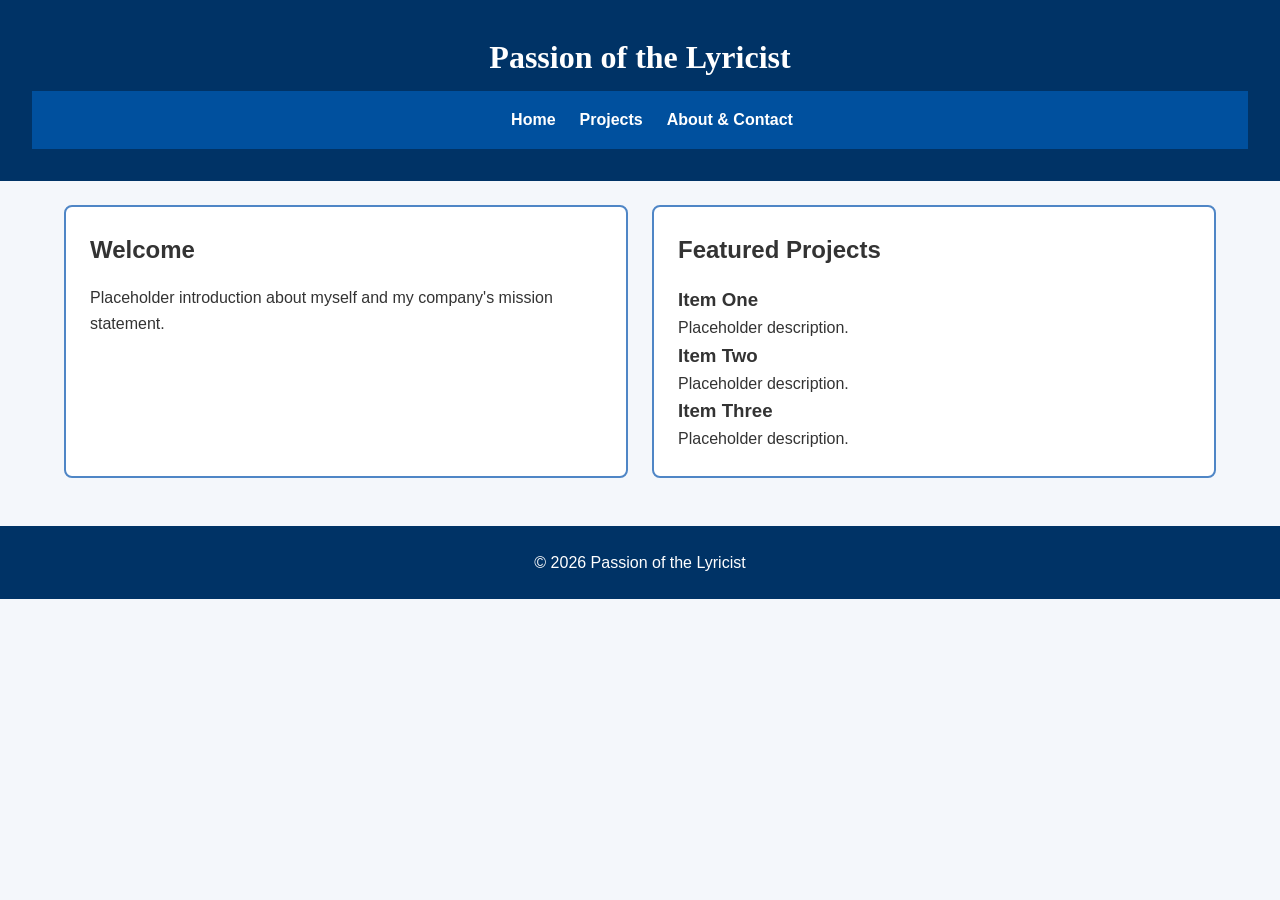
==== index.html @ c26fd036 "First Commit" ====
<!DOCTYPE html>
<html lang="en">

<head>
    <meta charset="UTF-8">
    <meta name="viewport" content="width=device-width, initial-scale=1.0">
    <title>My Portfolio | Home</title>
    <link rel="stylesheet" href="assets/css/style.css">
</head>

<body>

<header>
    <h1>Passion of the Lyricist</h1>

    <nav>
        <ul>
            <li><a href="index.html">Home</a></li>
            <li><a href="projects.html">Projects</a></li>
            <li><a href="about.html">About & Contact</a></li>
        </ul>
    </nav>
</header>

<main>

<section>
    <h2>Welcome</h2>
    <p>Placeholder introduction about myself and my company's mission statement.</p>
</section>

<section>
    <h2>Featured Projects</h2>

    <article>
        <h3>Item One</h3>
        <p>Placeholder description.</p>
    </article>

    <article>
        <h3>Item Two</h3>
        <p>Placeholder description.</p>
    </article>

    <article>
        <h3>Item Three</h3>
        <p>Placeholder description.</p>
    </article>

</section>

</main>

<footer>
    <p>&copy; 2026 Passion of the Lyricist</p>
</footer>

</body>
</html>
---- assets/css/style.css ----
/* ---------- Reset ---------- */

* {
    margin: 0;
    padding: 0;
    box-sizing: border-box;
}

/* ---------- Type Selectors ---------- */

body {
    font-family: "Poppins", Arial, sans-serif;
    background-color: #f4f7fb;
    color: #333;
    line-height: 1.6;
}

header {
    background-color: #003366;
    color: white;
    text-align: center;
    padding: 32px;
}

header h1 {
    font-family: "Merriweather", serif;
    margin-bottom: 8px;
}

nav {
    background-color: #00509e;
    padding: 16px;
}

nav ul {
    display: flex;
    justify-content: center;
    gap: 24px;
    list-style: none;
}

nav a {
    color: white;
    text-decoration: none;
    font-weight: bold;
}

nav a:hover {
    color: #ffd166;
}

/* ---------- Flexbox Layout ---------- */

main {
    display: flex;
    gap: 24px;
    padding: 24px;
    max-width: 1200px;
    margin: auto;
    flex-wrap: wrap;
}

section {
    flex: 1;
    min-width: 320px;
    background: white;
    border: 2px solid #4f86c6;
    border-radius: 8px;
    padding: 24px;
}

section h2 {
    margin-bottom: 16px;
}

img {
    width: 100%;
    max-width: 300px;
    display: block;
    margin: 16px auto;
    border: 4px solid #003366;
    border-radius: 8px;
}

ul,
ol {
    margin-left: 24px;
}

footer {
    background-color: #003366;
    color: white;
    text-align: center;
    padding: 24px;
    margin-top: 24px;
}

/* ---------- Class Selector ---------- */

.highlight {
    color: #00509e;
    font-weight: bold;
}

/* ---------- ID Selector ---------- */

#goals {
    background-color: #e8f4ff;
}

/* ---------- Tablet ---------- */

@media (max-width: 768px) {

    nav ul {
        flex-direction: column;
        align-items: center;
        gap: 16px;
    }

    main {
        flex-direction: column;
    }
}

/* ---------- Mobile ---------- */

@media (max-width: 480px) {

    header {
        padding: 24px 16px;
    }

    main {
        padding: 16px;
    }

    section {
        min-width: auto;
        padding: 16px;
    }

    img {
        max-width: 100%;
    }

    body {
        font-size: 15px;
    }
}
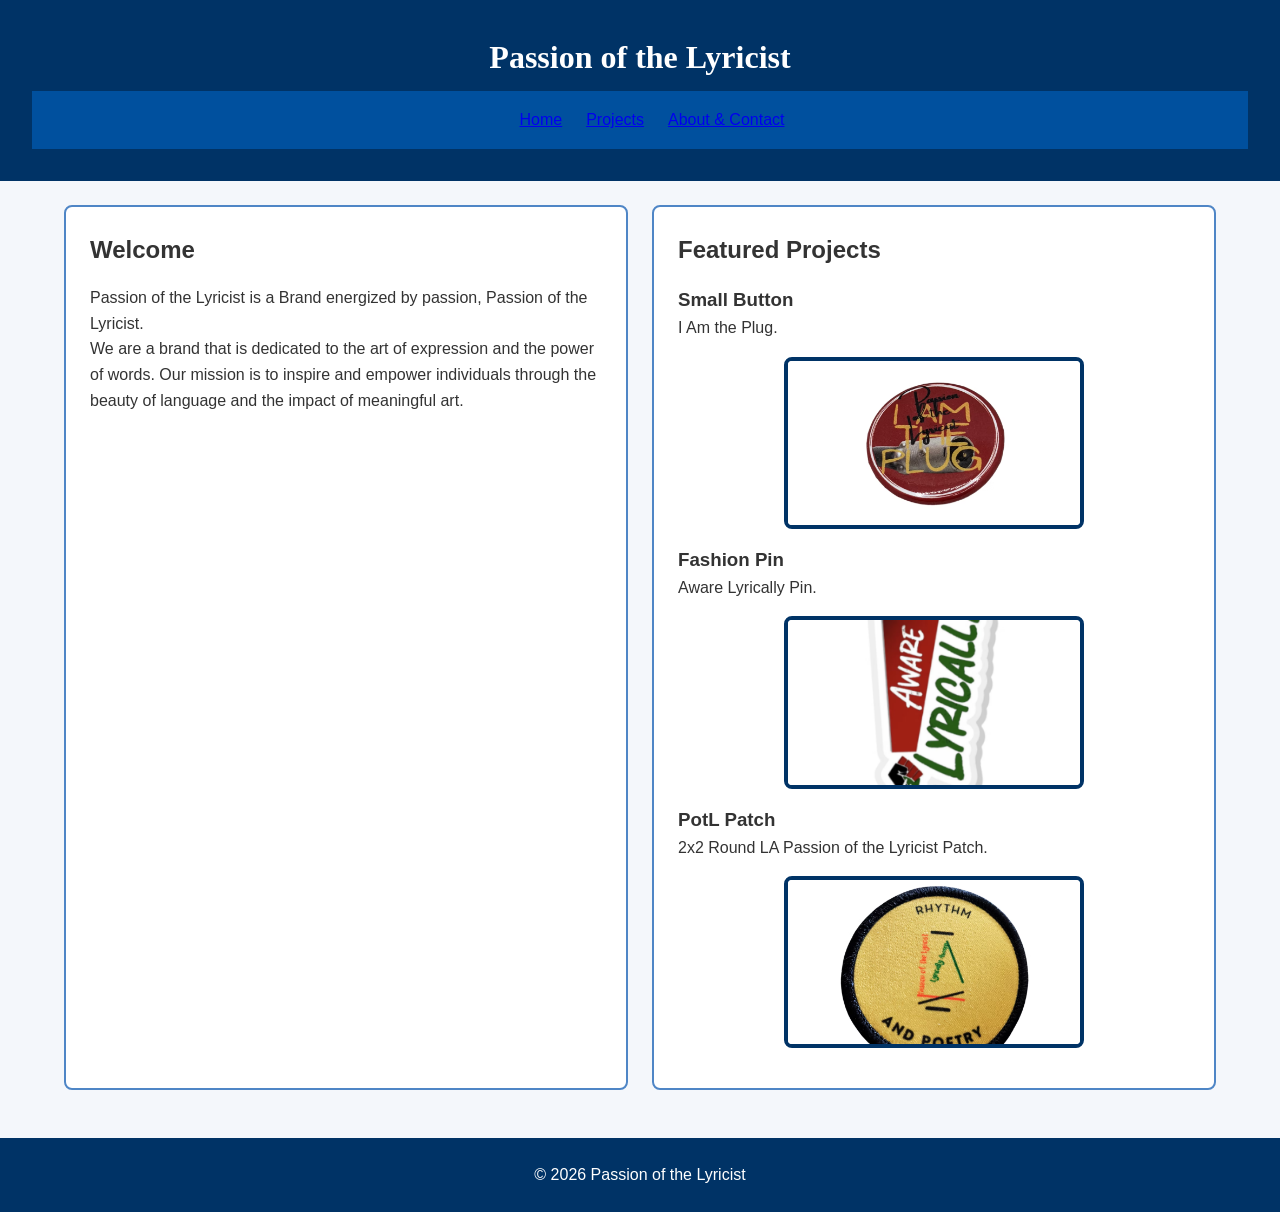
==== commit 4465ba3d: "Capstone First Draft" ====
--- a/index.html
+++ b/index.html
@@ -26,25 +26,29 @@
 
 <section>
     <h2>Welcome</h2>
-    <p>Placeholder introduction about myself and my company's mission statement.</p>
+    <p>Passion of the Lyricist is a Brand energized by passion, Passion of the Lyricist.</p>
+    <p>We are a brand that is dedicated to the art of expression and the power of words. Our mission is to inspire and empower individuals through the beauty of language and the impact of meaningful art.</p>
 </section>
 
 <section>
     <h2>Featured Projects</h2>
 
     <article>
-        <h3>Item One</h3>
-        <p>Placeholder description.</p>
+        <h3>Small Button</h3>
+        <p>I Am the Plug.</p>
+        <img src="assets/images/IAmthePlug.avif" alt="I Am the Plug">
     </article>
 
     <article>
-        <h3>Item Two</h3>
-        <p>Placeholder description.</p>
+        <h3>Fashion Pin</h3>
+        <p>Aware Lyrically Pin.</p>
+        <img src="assets/images/AwareLyricallyPin.avif" alt="Aware Lyrically Pin">
     </article>
 
     <article>
-        <h3>Item Three</h3>
-        <p>Placeholder description.</p>
+        <h3>PotL Patch</h3>
+        <p>2x2 Round LA Passion of the Lyricist Patch.</p>
+        <img src="assets/images/PotL_Patch.avif" alt="PotL Patch">
     </article>
 
 </section>
--- a/assets/css/style.css
+++ b/assets/css/style.css
@@ -39,7 +39,7 @@
     list-style: none;
 }
 
-nav a {
+nav a: {
     color: white;
     text-decoration: none;
     font-weight: bold;
@@ -62,7 +62,7 @@
 
 section {
     flex: 1;
-    min-width: 320px;
+    min-width: 0;
     background: white;
     border: 2px solid #4f86c6;
     border-radius: 8px;
@@ -147,4 +147,79 @@
     body {
         font-size: 15px;
     }
+}
+
+/* ---------- Form ---------- */
+
+form {
+    margin-top: 24px;
+}
+
+fieldset {
+    border: 2px solid #4f86c6;
+    border-radius: 8px;
+    padding: 16px;
+    margin-bottom: 24px;
+}
+
+legend {
+    font-weight: bold;
+    padding: 0 8px;
+}
+
+.form-group {
+    margin-bottom: 16px;
+}
+
+label {
+    display: block;
+    font-weight: bold;
+    margin-bottom: 8px;
+}
+
+input,
+textarea {
+    width: 100%;
+    padding: 8px;
+    border: 2px solid #4f86c6;
+    border-radius: 8px;
+    font-family: inherit;
+}
+
+input:focus,
+textarea:focus,
+button:focus {
+    outline: 3px solid #ffd166;
+    outline-offset: 2px;
+}
+
+.error-message {
+    margin-top: 8px;
+    color: #b00020;
+    font-weight: bold;
+}
+
+input[aria-invalid="true"],
+textarea[aria-invalid="true"] {
+    border-color: #b00020;
+}
+
+button {
+    background-color: #003366;
+    color: white;
+    padding: 8px 16px;
+    border: none;
+    border-radius: 8px;
+    font-family: inherit;
+    font-weight: bold;
+    cursor: pointer;
+}
+
+button:hover {
+    background-color: #00509e;
+}
+
+#form-success {
+    margin-top: 16px;
+    font-weight: bold;
 }
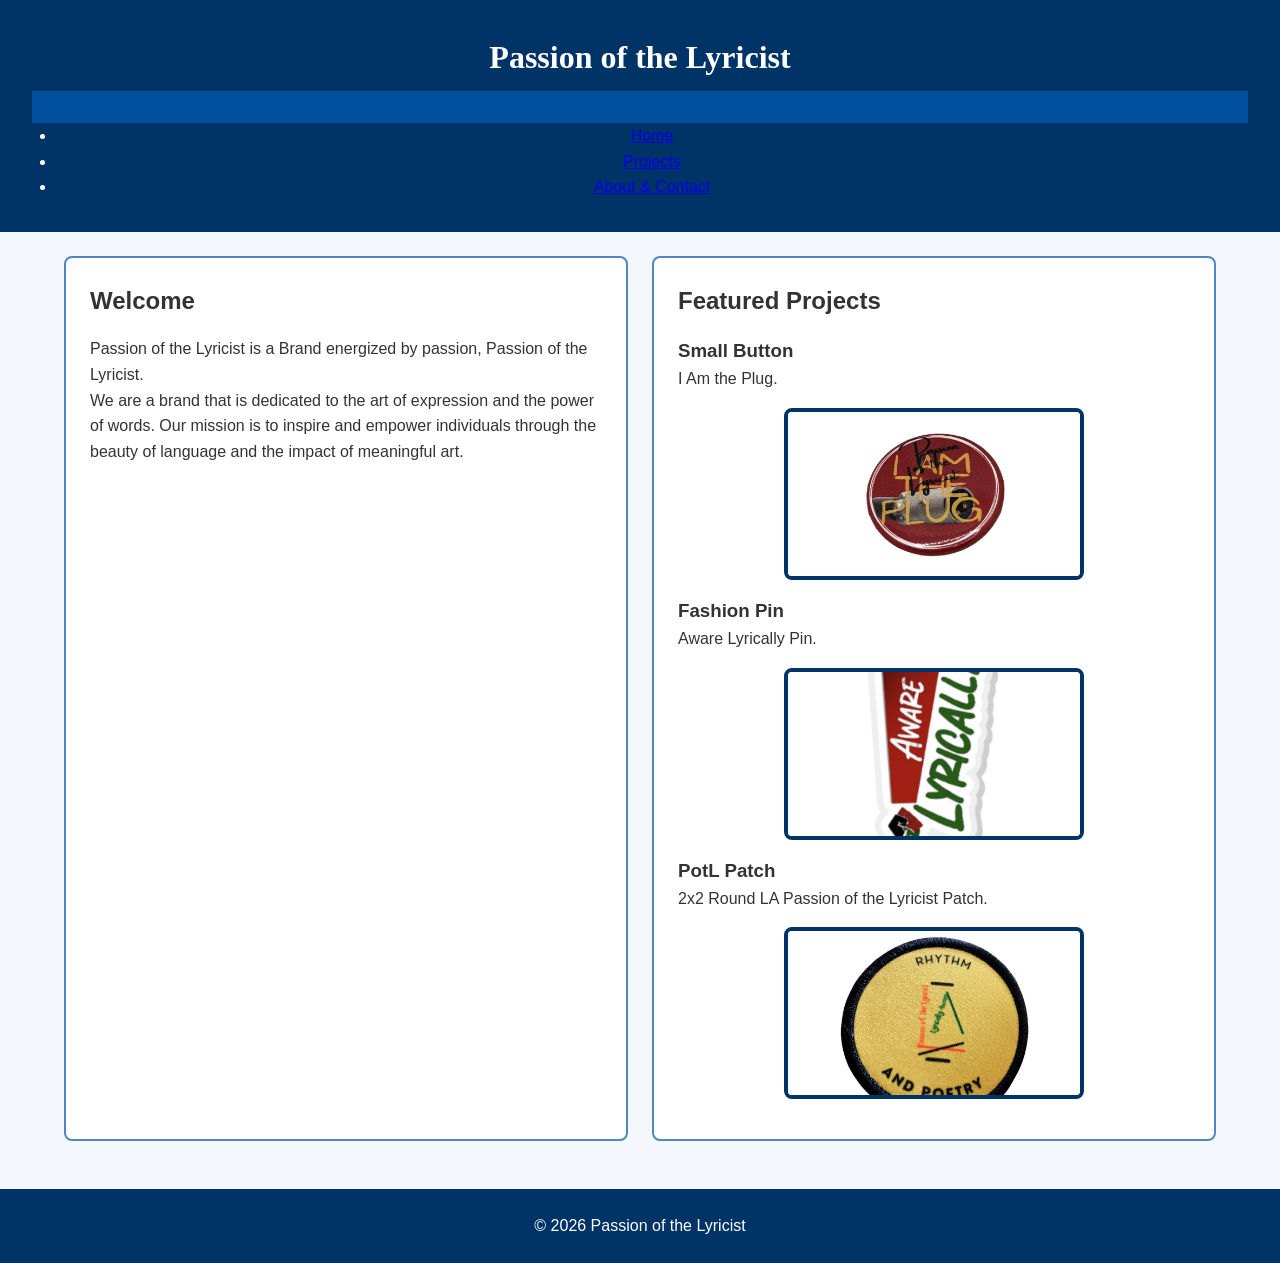
==== commit 7bf4977f: "Capstone_2nd_Draft" ====
--- a/index.html
+++ b/index.html
@@ -13,7 +13,7 @@
 <header>
     <h1>Passion of the Lyricist</h1>
 
-    <nav>
+    <nav aria-label="Main navigation"></nav>
         <ul>
             <li><a href="index.html">Home</a></li>
             <li><a href="projects.html">Projects</a></li>
--- a/assets/css/style.css
+++ b/assets/css/style.css
@@ -39,7 +39,7 @@
     list-style: none;
 }
 
-nav a: {
+nav a {
     color: white;
     text-decoration: none;
     font-weight: bold;
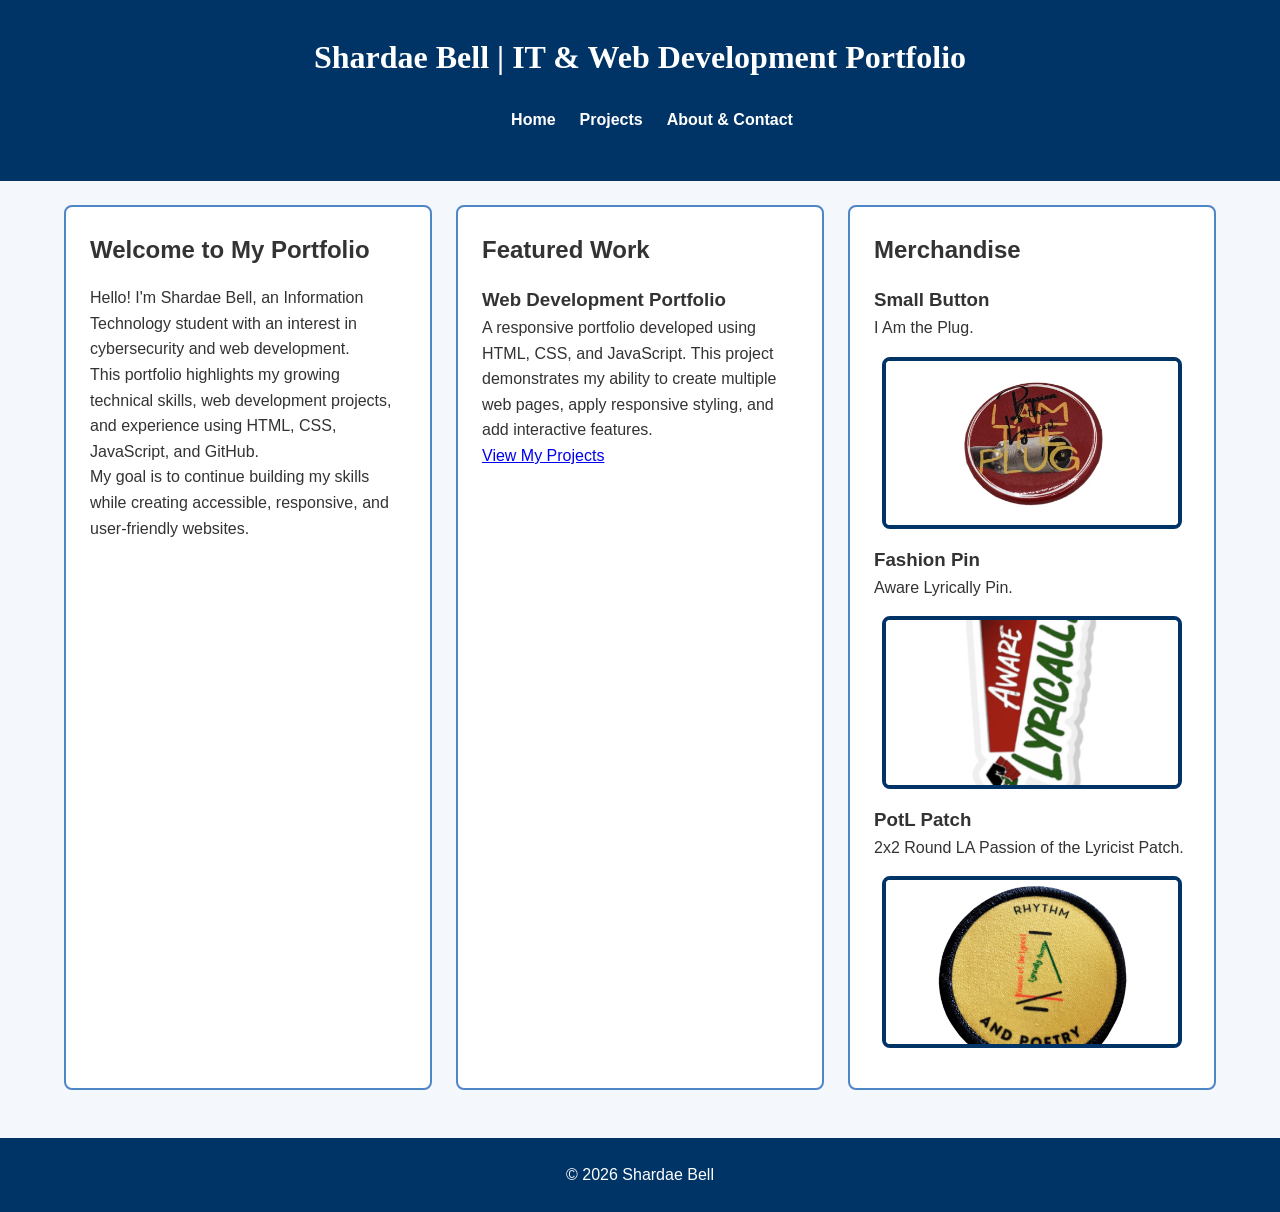
==== commit 34b8a634: "Capstone_3rd_Draft" ====
--- a/index.html
+++ b/index.html
@@ -11,28 +11,64 @@
 <body>
 
 <header>
-    <h1>Passion of the Lyricist</h1>
+    <h1>Shardae Bell | IT & Web Development Portfolio</h1>
 
-    <nav aria-label="Main navigation"></nav>
-        <ul>
-            <li><a href="index.html">Home</a></li>
-            <li><a href="projects.html">Projects</a></li>
-            <li><a href="about.html">About & Contact</a></li>
-        </ul>
-    </nav>
+<nav aria-label="Main navigation">
+    <ul>
+        <li><a href="index.html">Home</a></li>
+        <li><a href="projects.html">Projects</a></li>
+        <li><a href="about.html">About &amp; Contact</a></li>
+    </ul>
+</nav>
 </header>
 
 <main>
 
-<section>
-    <h2>Welcome</h2>
-    <p>Passion of the Lyricist is a Brand energized by passion, Passion of the Lyricist.</p>
-    <p>We are a brand that is dedicated to the art of expression and the power of words. Our mission is to inspire and empower individuals through the beauty of language and the impact of meaningful art.</p>
-</section>
+    <section id="welcome">
+        <h2>Welcome to My Portfolio</h2>
 
-<section>
-    <h2>Featured Projects</h2>
+        <p>
+            Hello! I'm Shardae Bell, an Information
+            Technology student with an interest in
+            cybersecurity and web development.
+        </p>
 
+        <p>
+            This portfolio highlights my growing
+            technical skills, web development projects,
+            and experience using HTML, CSS, JavaScript,
+            and GitHub.
+        </p>
+
+        <p>
+            My goal is to continue building my skills
+            while creating accessible, responsive,
+            and user-friendly websites.
+        </p>
+    </section>
+
+  <section id="featured-projects">
+        <h2>Featured Work</h2>
+
+        <article>
+            <h3>Web Development Portfolio</h3>
+
+            <p>
+                A responsive portfolio developed using
+                HTML, CSS, and JavaScript. This project
+                demonstrates my ability to create
+                multiple web pages, apply responsive
+                styling, and add interactive features.
+            </p>
+
+            <a href="projects.html">
+                View My Projects
+            </a>
+        </article>
+    </section>
+
+    <section id="merchandise">
+        <h2>Merchandise</h2>
     <article>
         <h3>Small Button</h3>
         <p>I Am the Plug.</p>
@@ -56,7 +92,7 @@
 </main>
 
 <footer>
-    <p>&copy; 2026 Passion of the Lyricist</p>
+    <p>&copy; 2026 Shardae Bell</p>
 </footer>
 
 </body>
--- a/assets/css/style.css
+++ b/assets/css/style.css
@@ -28,7 +28,7 @@
 }
 
 nav {
-    background-color: #00509e;
+    background-color: #003366;
     padding: 16px;
 }
 
@@ -39,15 +39,23 @@
     list-style: none;
 }
 
-nav a {
-    color: white;
+nav a,
+nav a:visited {
+    color: #ffffff;
     text-decoration: none;
     font-weight: bold;
 }
 
-nav a:hover {
+nav a:hover,
+nav a:focus-visible {
     color: #ffd166;
-}
+    text-decoration: underline;
+}
+
+nav a:focus-visible {
+    outline: 3px solid #ffd166;
+    outline-offset: 4px;
+}  
 
 /* ---------- Flexbox Layout ---------- */
 
@@ -222,4 +230,37 @@
 #form-success {
     margin-top: 16px;
     font-weight: bold;
+}
+
+/* Project Cards */
+
+.project-grid {
+    display: grid;
+    grid-template-columns: repeat(2, minmax(0, 1fr));
+    gap: 24px;
+    margin-top: 24px;
+}
+
+.project-card {
+    background-color: #f4f7fb;
+    border: 2px solid #003366;
+    border-radius: 8px;
+    padding: 24px;
+}
+
+.project-card h3 {
+    color: #003366;
+    margin-bottom: 12px;
+}
+
+.project-card p {
+    margin-bottom: 16px;
+}
+
+/* Mobile Layout */
+
+@media (max-width: 768px) {
+    .project-grid {
+        grid-template-columns: 1fr;
+    }
 }
